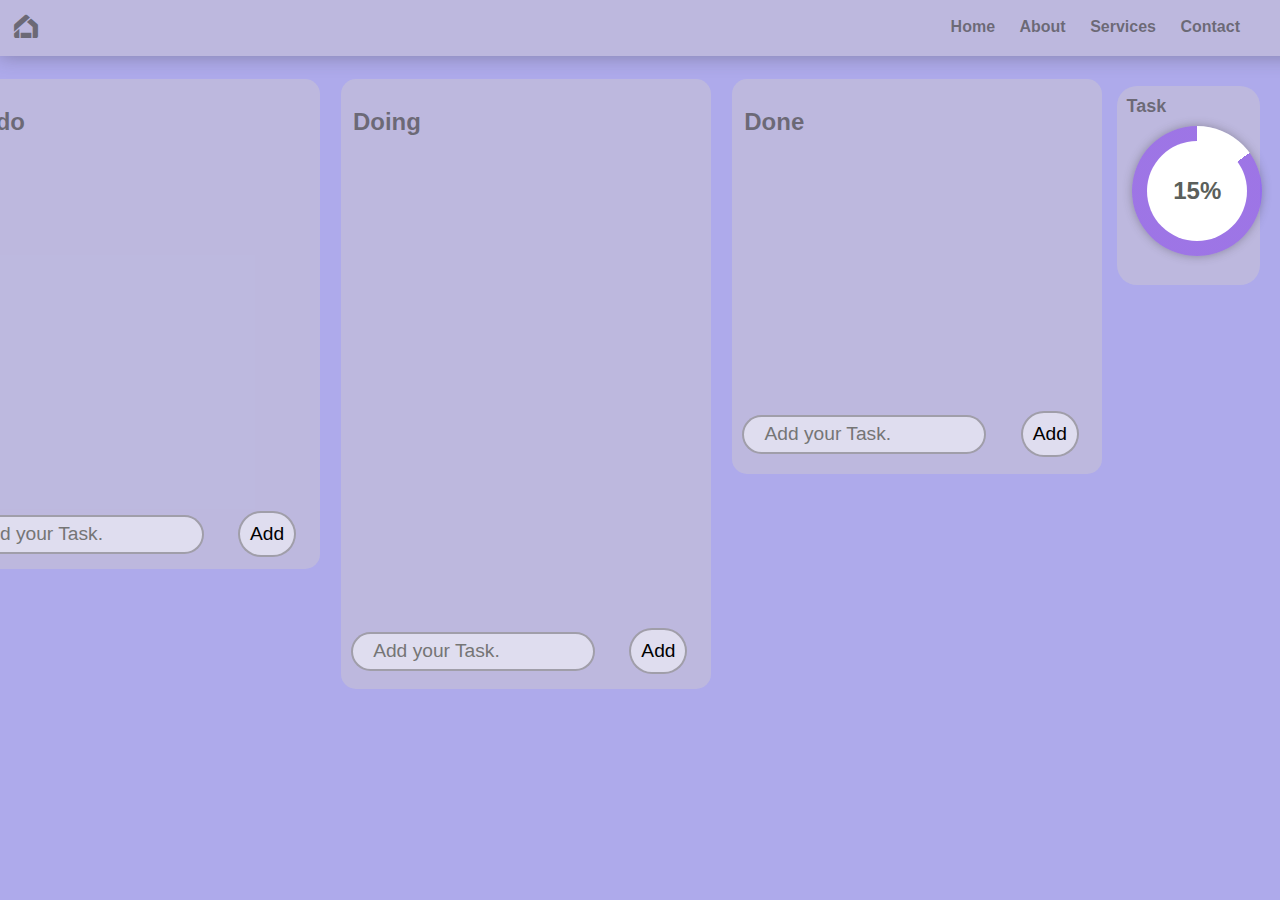
==== list.html @ f4d2e1f6 "final" ====
<!DOCTYPE html>
<html lang="en">
<head>
    <title>TaskKey</title>
    <meta charset="UTF-8">
    <meta name="viewport" content="width=device-width, initial-scale=1.0">
<link rel="stylesheet" href="list.css"> 

<link rel="stylesheet" href="https://fonts.googleapis.com/css2?family=Material+Symbols+Outlined:opsz,wght,FILL,GRAD@20..48,100..700,0..1,-50..200" />
<style>
     

</style>
</head>

    <body>
        <nav>
            <div class="bar">
               <a href="index.html" >
                <span class="material-symbols-outlined">
                    home_app_logo
                </span>
               </a>

               <ul class="nav">
                
                <li><a href="index.html">Home</a></li>
            <li><a href="index.html">About</a></li>
            <li><a href="index.html">Services</a></li>
            <li><a href="index.html">Contact</a></li>
            
        </ul>
            </div>
           
           
    
    
        </nav>


        <section id="main">
        <div class="container" >

            <div class="card1">
                <h2>To do</h2>
                <div class="content" id="list-container1">

                    <div class="task">
                        Studying early in the morning.
                        <span class="material-symbols-outlined">
                            close
                            </span>
                            
                    </div>

                    <div class="task">
                        Studying early in the morning.
                        <span class="material-symbols-outlined">
                            close
                            </span>
                            
                    </div>

                    <div class="task">
                        Studying early in the morning.
                        <span class="material-symbols-outlined">
                            close
                            </span>
                            
                    </div>

                    <div class="task">
                        Studying
                        <span class="material-symbols-outlined">
                            close
                            </span>
                            
                    </div>
                
                
                
            </div>
            <br>
            <div class="row">
                <input type="text"  name="" placeholder="   Add your Task." id="input-box1">
                <button onclick="addtask1()">
                    Add
                </button>
            </div>
    
            </div>



            <div class="card2" >
                <h2>Doing</h2>
                <div class="content" id="list-container2">

                <div class="task">
                    Heading to the gym daily
                    <span class="material-symbols-outlined">
                        close
                        </span>
                </div>
               
            </div>
            <br>
            <div class="row">
                <input type="text"  name="" placeholder="    Add your Task." id="input-box2">
                <button onclick="addtask2()">
                    Add
                </button>
            </div>
            </div>


            <div class="card3">
                <h2>Done</h2>
                <div class="content" id="list-container3">

                <div class="task">
                    Reading
                    <span class="material-symbols-outlined">
                        close
                        </span>
                </div>
                


            </div>

                <div>

                <br><br>
                    <div class="row">
                        <input type="text"  name="" placeholder="    Add your Task." id="input-box3">
                        <button onclick="addtask3()">
                            Add
                        </button>
                    </div>
            </div>
            </div>
           
        </div>
        
        <div class="pro">
            <h2 style="font-size:large;" id="h1">Task</h2>
            <div class="progress-circle" id="progress-circle">
                <div class="min"></div>
                <span id="progress-value">0%</span>
            </div>
            <script src="script.js"></script>
            
        </div>
    </section>

   


    <script src="main.js"></script>
    </body>
    
</html>
---- list.css ----
:root{
    --font:rgba(60, 59, 56, 0.622);
    --Background:rgba(112, 106, 220, 0.567);
    --Gradient:linear-gradient(to bottom right,rgba(107, 10, 242, 0.383),rgba(232, 155, 232, 0.74),rgba(0, 238, 255, 0.778));
    --gray:rgba(59, 56, 56, 0.381);
    --card:rgba(210, 206, 206, 0.42);
}
*{
    margin: 0;
    padding: 0;
}



body{
    background: var(--Background);
   overflow-x: hidden;
    font-family:Arial, Helvetica, sans-serif;
    font-weight: 600;
} 

#main{
    display: flex;
    align-items: center;
    justify-content: center;
}

.bar{
    background-color: var(--card);
    padding: 10px;
    width: 100%;
    box-shadow: 0 0 20px var(--gray);
}
.bar a > span{

 font-size: xx-large;
}

.bar a{
    color: var(--font);
}

.bar > ul{
    float:inline-end;
    margin-right: 40px;
    margin-top: 8px;
}

.bar > ul > li{
    display: inline;
    padding-left: 10px;
    padding-right: 10px;
}

.bar >ul >li>a{
    text-decoration: none;
}

h2{
    padding: 10px;
    margin-bottom: 0px;
  
}

.container{
   
    padding-left: 20px;
    padding-bottom: 6px; 
    display: flex;
}

.card1,.card2,.card3{
    color: #383535bf;
    background: rgba(210, 206, 206, 0.42);
    width: 350px;
    border-radius: 15px;
    margin-right: 10px;
    margin-left: 1%;
    margin-top: 2%;
    font-size: medium;
    font-family:Arial, Helvetica, sans-serif;
    box-shadow:var(--card);
}

.card1{
    height:470px;
}
.card2{
height: 590px;
}
.card3{
    height: 375px;
}

.card1 > .content{
    height:355px;
    overflow-y: scroll;
    overflow-x: hidden;
    width: 350px;
}
.card2 > .content{
height: 472px;
overflow-y: scroll;
overflow-x: hidden;
width: 350px;
}
.card3 > .content{
    height: 237px;
    overflow-y: scroll;
    overflow-x: hidden;
    width: 350px;
}

.card1  .content  .task span{
    
    position: sticky;
    float: right ;
    top: 20px;
    width: 39px;
    height: 39px;
    font-size: 20px;
    line-height: 40px;
    text-align: center;
    border-radius: 30px;
    cursor: pointer;
}

.card2  .content  .task span{
    position: sticky;
    float: right ;
    top: 20px;
    width: 39px;
    height: 39px;
    font-size: 20px;
    line-height: 40px;
    text-align: center;
    border-radius: 30px;
    cursor: pointer;
}

.card3  .content  .task span{
    position: sticky;
    float: right ;
    top: 20px;
    width: 39px;
    height: 39px;
    font-size: 20px;
    line-height: 40px;
    text-align: center;
    border-radius: 30px;
    cursor: pointer;
}




.card1 ,.card2,.card3{
    padding: 10px;
}



.task{
    
    background-color: rgba(255, 255, 255, 0.562);
    width:315px;
    height: 100px;
    margin-left: 9px;
    margin-right: 9px;
    border-radius: 10px;
    margin-bottom: 2%;
    padding: 10px 0px 0px 10px;
    color:var(--font) ;
    border-bottom:3px solid rgb(193, 185, 185);
    border-right:3px solid rgb(193, 185, 185);
    box-shadow:0 0 10px rgba(18, 18, 18, 0.37);
    }


    input{
        border: 2px solid var(--gray);
        outline: none;
        border-radius:30px;
        font-size: larger;
        width: 15pc;
        height: 35px;
        background-color:rgba(255, 255, 255, 0.519);
        transition: 1s;
    }
 
    button{
        margin: 0px;
        padding: 10px;
        position: relative;
        left: 30px;
        border: 2px solid var(--gray);
        background-color:rgba(255, 255, 255, 0.519);
        outline: none;
        border-radius:100px;
        font-size: larger;
        cursor: pointer;
        
    }

    ::-webkit-scrollbar{
        width:10px;
        scroll-behavior: smooth;
      
       
    }
    ::-webkit-scrollbar-track{
        margin-block: 10px;
        scroll-behavior: smooth;
    }
    ::-webkit-scrollbar-thumb{
        background: var(--gray) ;
        border-radius: 30px;
        scroll-behavior: smooth;
        padding: 10px;
    }

    @media only screen and (max-width: 600px) {
        body{
            overflow: hidden;
        }
        #main{
            display: block;
            
        }
        .container{
            
            display: block;
            overflow: hidden;
            margin-left:10px;
            padding: 0;
        }
        body{
            overflow: visible;
        }
        .card1,.card2,.card3{
            margin-bottom: 20px;
        }

        .card1,.card2,.card3{
            color: #383535bf;
            background: rgba(210, 206, 206, 0.42);
            width: 300px;
            border-radius: 15px;
            margin-right: 10px;
            margin-left: 1%;
            margin-top: 2%;
            font-size: medium;
            font-family:Arial, Helvetica, sans-serif;
            box-shadow: -5px -5px 8px rgba(94, 104, 121, 0.288),
            4px 4px 6px rgba(94, 104, 121, 0.288);
        }

        input{
            border: 2px solid var(--gray);
            outline: none;
            border-radius:30px;
            font-size: larger;
            width: 12pc;
            height: 35px;
            background-color:rgba(255, 255, 255, 0.519);
            transition: 1s;
        }
     
        button{
            margin: 0px;
            padding: 10px;
            position: relative;
            left: 30px;
            border: 2px solid var(--gray);
            background-color:rgba(255, 255, 255, 0.519);
            outline: none;
            border-radius:100px;
            font-size: larger;
            cursor: pointer;
            
        }

        .task{
    
            background-color: rgba(255, 255, 255, 0.562);
            width:270px;
            height: 100px;
            margin-left: 9px;
            margin-right: 9px;
            border-radius: 10px;
            margin-bottom: 2%;
            padding: 10px 0px 0px 10px;
            color:var(--font) ;
            border-bottom:3px solid rgb(193, 185, 185);
            border-right:3px solid rgb(193, 185, 185);
            box-shadow:0 0 10px rgba(18, 18, 18, 0.37);
            }
            ::-webkit-scrollbar{
                display: none;
              
               
            }
            ::-webkit-scrollbar-track{
                display: none;
            }
            ::-webkit-scrollbar-thumb{
                display: none;
            }

            .pro {
             
                margin-top: 50%;
                
               
            }
            .progress-circle {
                width: 130px;
                height: 130px;
                border-radius: 50%;
                background: conic-gradient(rgba(255, 255, 255)3.5deg);
                display: flex;
                justify-content: center;
                align-items: center;
                position: relative;
                font-family: Arial, sans-serif;
                font-size: 24px;
                color: #5b5f5b;
                margin-left: 6%;
                margin-top: 1%;
                box-shadow: 0 0 10px var(--gray);
               
            }

          }

    @media only screen and (max-width: 760px) {
        #main{
            display: block;
        }
        
        .container{
            
                display: block;
                overflow: hidden;
                margin-left:10px;
                padding: 0;
            }
       
        .card1,.card2,.card3{
            margin-bottom: 20px;
        }
        #main{
            display: block;
        }
    
        
    }


          


/*Progression bar
 */

 .min{
    height: 100px;
    width: 100px;
    border-radius: 50px;
    background-color: white;
}

.pro{
    background-color: var(--card);
    width:  20pc;
    height:  12pc;
    border-radius: 20px;
    padding: 2px 5px 5px 8px;
   position: relative;
  top: -190px;
   
 
}

 .pro{
    margin-right: 8%;
    margin-left: 3%;
    
}

.progress-circle {
    width: 130px;
    height: 130px;
    border-radius: 50%;
    background: conic-gradient(rgba(255, 255, 255)3.5deg);
    display: flex;
    justify-content: center;
    align-items: center;
    position: relative;
    font-family: Arial, sans-serif;
    font-size: 24px;
    color: #5b5f5b;
    margin-left: 6%;
    margin-top: 5%;
    box-shadow: 0 0 10px var(--gray);
   
}


#progress-value {
    position: absolute;
}
h2{
   
    color: var(--font);
    width:max-content;
    
    padding: 2px;
    border-radius: 3px;
    margin-top: 5%;
}
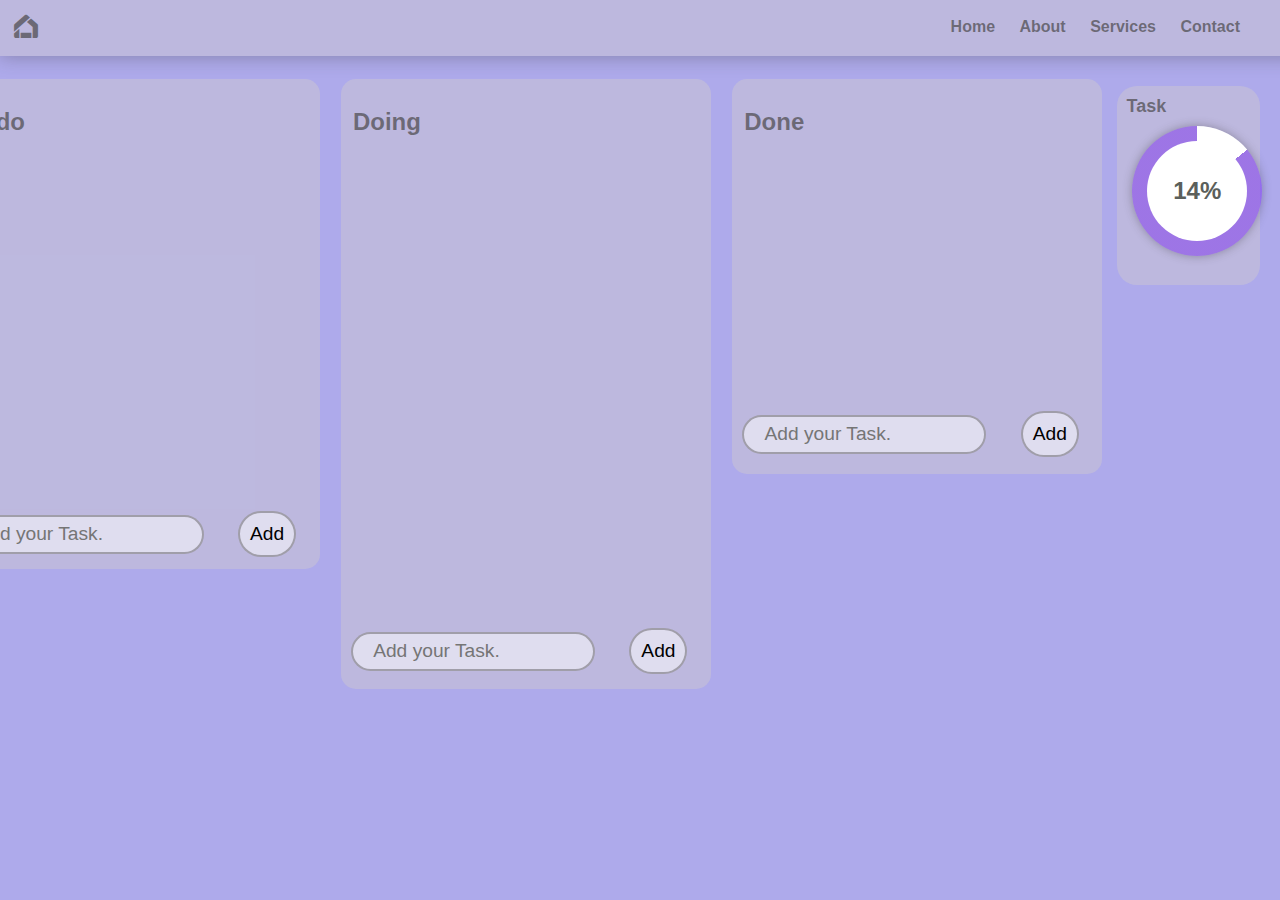
==== commit 37fe71fc: "fav icon" ====
--- a/list.html
+++ b/list.html
@@ -5,7 +5,7 @@
     <meta charset="UTF-8">
     <meta name="viewport" content="width=device-width, initial-scale=1.0">
 <link rel="stylesheet" href="list.css"> 
-
+<link rel="icon" href="/img/fav.png">
 <link rel="stylesheet" href="https://fonts.googleapis.com/css2?family=Material+Symbols+Outlined:opsz,wght,FILL,GRAD@20..48,100..700,0..1,-50..200" />
 <style>
      
